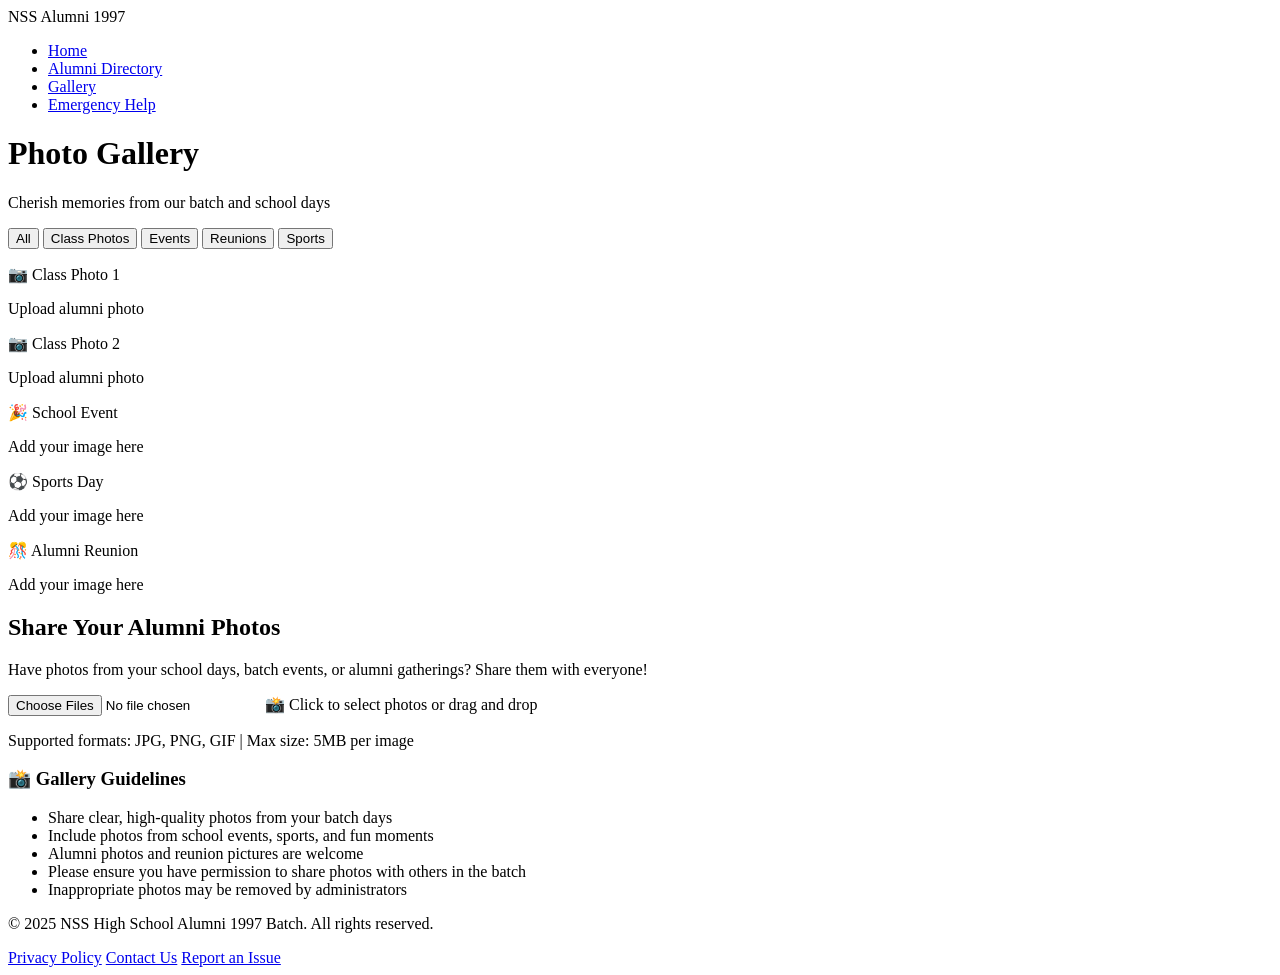
==== gallery.html @ 9a9feae9 "Add all website files: HTML pages, CSS, JavaScript, and data files" ====
<!DOCTYPE html>
<html lang="en">
<head>
    <meta charset="UTF-8">
    <meta name="viewport" content="width=device-width, initial-scale=1.0">
    <title>Photo Gallery - NSS Alumni 1997</title>
    <link rel="stylesheet" href="css/style.css">
</head>
<body>
    <!-- Navigation -->
    <nav class="navbar">
        <div class="container">
            <div class="logo">NSS Alumni 1997</div>
            <ul class="nav-links">
                <li><a href="index.html">Home</a></li>
                <li><a href="alumni-directory.html">Alumni Directory</a></li>
                <li><a href="gallery.html" class="active">Gallery</a></li>
                <li><a href="emergency-contacts.html">Emergency Help</a></li>
            </ul>
        </div>
    </nav>

    <!-- Page Header -->
    <header class="page-header">
        <h1>Photo Gallery</h1>
        <p>Cherish memories from our batch and school days</p>
    </header>

    <main class="container">
        <!-- Category Filter -->
        <section class="gallery-filters">
            <button class="filter-btn active" data-filter="all">All</button>
            <button class="filter-btn" data-filter="class-photos">Class Photos</button>
            <button class="filter-btn" data-filter="events">Events</button>
            <button class="filter-btn" data-filter="reunions">Reunions</button>
            <button class="filter-btn" data-filter="sports">Sports</button>
        </section>

        <!-- Gallery Grid -->
        <section class="gallery-grid" id="gallery-grid">
            <!-- Sample Gallery Images -->
            <div class="gallery-item" data-category="class-photos">
                <div class="gallery-placeholder">
                    <p>📷 Class Photo 1</p>
                    <p class="small">Upload alumni photo</p>
                </div>
            </div>
            <div class="gallery-item" data-category="class-photos">
                <div class="gallery-placeholder">
                    <p>📷 Class Photo 2</p>
                    <p class="small">Upload alumni photo</p>
                </div>
            </div>
            <div class="gallery-item" data-category="events">
                <div class="gallery-placeholder">
                    <p>🎉 School Event</p>
                    <p class="small">Add your image here</p>
                </div>
            </div>
            <div class="gallery-item" data-category="sports">
                <div class="gallery-placeholder">
                    <p>⚽ Sports Day</p>
                    <p class="small">Add your image here</p>
                </div>
            </div>
            <div class="gallery-item" data-category="reunions">
                <div class="gallery-placeholder">
                    <p>🎊 Alumni Reunion</p>
                    <p class="small">Add your image here</p>
                </div>
            </div>
        </section>

        <!-- Upload Section -->
        <section class="upload-section">
            <h2>Share Your Alumni Photos</h2>
            <p>Have photos from your school days, batch events, or alumni gatherings? Share them with everyone!</p>
            <div class="upload-area">
                <input type="file" id="photo-upload" accept="image/*" multiple>
                <label for="photo-upload" class="upload-label">
                    <span>📸 Click to select photos or drag and drop</span>
                    <p class="small">Supported formats: JPG, PNG, GIF | Max size: 5MB per image</p>
                </label>
            </div>
            <div id="upload-message" class="upload-message" style="display: none;"></div>
        </section>

        <!-- Gallery Info -->
        <section class="gallery-info">
            <h3>📸 Gallery Guidelines</h3>
            <ul>
                <li>Share clear, high-quality photos from your batch days</li>
                <li>Include photos from school events, sports, and fun moments</li>
                <li>Alumni photos and reunion pictures are welcome</li>
                <li>Please ensure you have permission to share photos with others in the batch</li>
                <li>Inappropriate photos may be removed by administrators</li>
            </ul>
        </section>
    </main>

    <!-- Image Modal for Full View -->
    <div id="image-modal" class="image-modal" style="display: none;">
        <div class="modal-content">
            <span class="close-modal">&times;</span>
            <img id="modal-image" src="" alt="Full view" />
        </div>
    </div>

    <!-- Footer -->
    <footer class="footer">
        <div class="container">
            <p>&copy; 2025 NSS High School Alumni 1997 Batch. All rights reserved.</p>
            <div class="footer-links">
                <a href="#">Privacy Policy</a>
                <a href="#">Contact Us</a>
                <a href="#">Report an Issue</a>
            </div>
        </div>
    </footer>

    <script src="js/script.js"></script>
    <script src="js/gallery.js"></script>
</body>
</html>
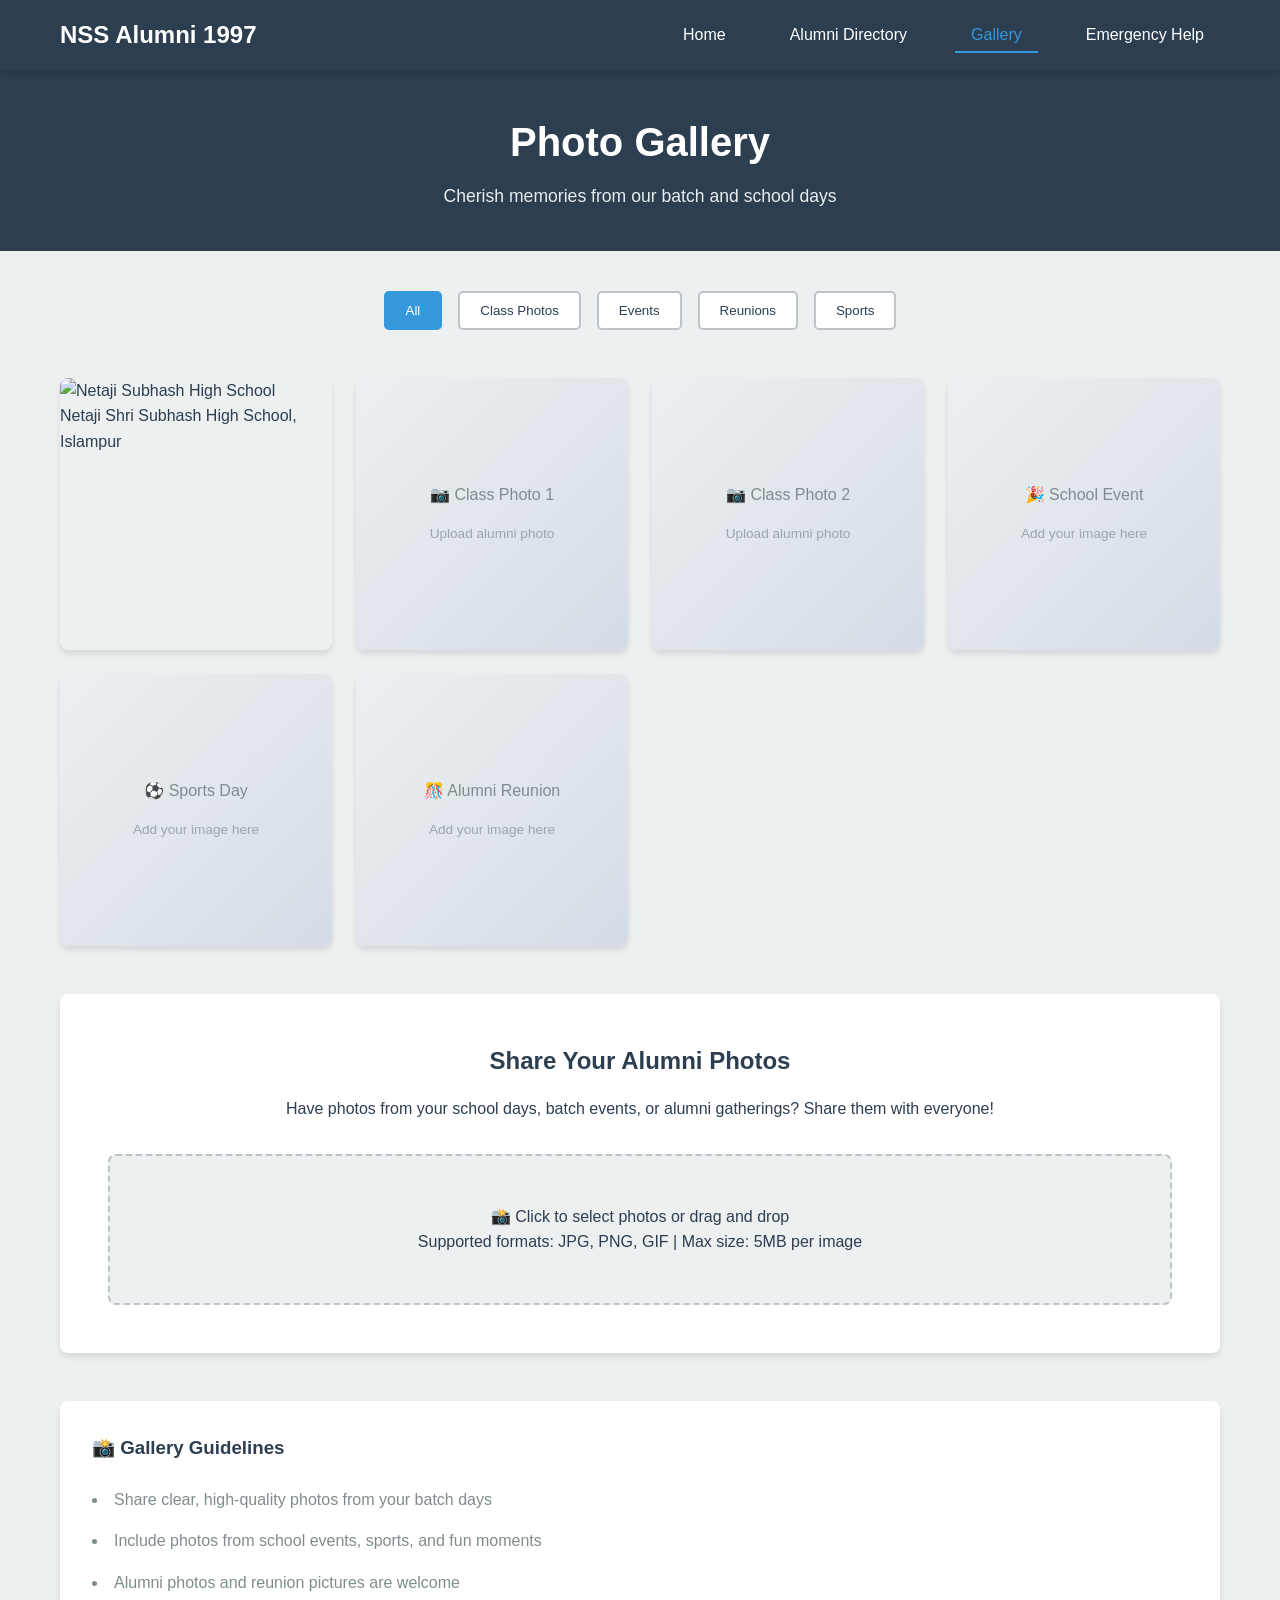
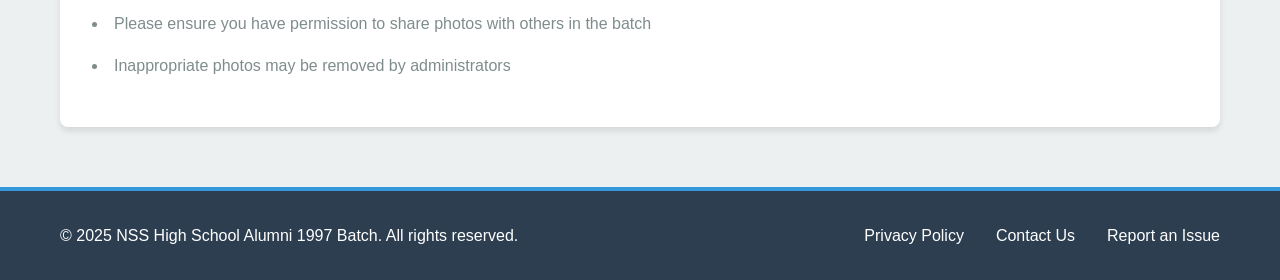
==== commit cf571035: "Add Netaji Subhash High School photo to gallery" ====
--- a/gallery.html
+++ b/gallery.html
@@ -38,6 +38,11 @@
 
         <!-- Gallery Grid -->
         <section class="gallery-grid" id="gallery-grid">
+            <!-- School Building Photo -->
+            <div class="gallery-item" data-category="class-photos">
+                <img src="images/gallery/netaji-subhash-school.jpg" alt="Netaji Subhash High School" onclick="openModal(this)">
+                <p class="image-caption">Netaji Shri Subhash High School, Islampur</p>
+            </div>
             <!-- Sample Gallery Images -->
             <div class="gallery-item" data-category="class-photos">
                 <div class="gallery-placeholder">
@@ -120,5 +125,17 @@
 
     <script src="js/script.js"></script>
     <script src="js/gallery.js"></script>
+    <script>
+        function openModal(img) {
+            var modal = document.getElementById("image-modal");
+            var modalImg = document.getElementById("modal-image");
+            modal.style.display = "block";
+            modalImg.src = img.src;
+        }
+
+        document.querySelector(".close-modal").onclick = function() {
+            document.getElementById("image-modal").style.display = "none";
+        }
+    </script>
 </body>
-</html>+</html>
--- a/css/style.css
+++ b/css/style.css
@@ -0,0 +1,803 @@
+/* ============================================
+   NSS Alumni Website - Main Stylesheet
+   ============================================ */
+
+* {
+    margin: 0;
+    padding: 0;
+    box-sizing: border-box;
+}
+
+:root {
+    --primary-color: #2c3e50;
+    --secondary-color: #3498db;
+    --accent-color: #e74c3c;
+    --success-color: #27ae60;
+    --text-dark: #2c3e50;
+    --text-light: #7f8c8d;
+    --bg-light: #ecf0f1;
+    --bg-white: #ffffff;
+    --border-color: #bdc3c7;
+    --shadow: 0 4px 6px rgba(0, 0, 0, 0.1);
+    --transition: all 0.3s ease;
+}
+
+body {
+    font-family: 'Segoe UI', Tahoma, Geneva, Verdana, sans-serif;
+    line-height: 1.6;
+    color: var(--text-dark);
+    background-color: var(--bg-light);
+}
+
+.container {
+    max-width: 1200px;
+    margin: 0 auto;
+    padding: 0 20px;
+}
+
+.navbar {
+    background-color: var(--primary-color);
+    padding: 1rem 0;
+    box-shadow: var(--shadow);
+    position: sticky;
+    top: 0;
+    z-index: 100;
+}
+
+.navbar .container {
+    display: flex;
+    justify-content: space-between;
+    align-items: center;
+}
+
+.logo {
+    font-size: 1.5rem;
+    font-weight: bold;
+    color: white;
+}
+
+.nav-links {
+    display: flex;
+    list-style: none;
+    gap: 2rem;
+}
+
+.nav-links a {
+    color: white;
+    text-decoration: none;
+    transition: var(--transition);
+    padding: 0.5rem 1rem;
+    border-bottom: 2px solid transparent;
+}
+
+.nav-links a:hover,
+.nav-links a.active {
+    border-bottom-color: var(--secondary-color);
+    color: var(--secondary-color);
+}
+
+.hero {
+    background-size: cover;
+    background-position: center;
+    background-attachment: fixed;
+    color: white;
+    padding: 120px 20px;
+    text-align: center;
+    position: relative;
+    min-height: 500px;
+    display: flex;
+    align-items: center;
+    justify-content: center;
+}
+
+.hero-overlay {
+    position: absolute;
+    top: 0;
+    left: 0;
+    right: 0;
+    bottom: 0;
+    background: rgba(0, 0, 0, 0.5);
+    z-index: 1;
+}
+
+.hero-content {
+    position: relative;
+    z-index: 2;
+}
+
+.hero-content h1 {
+    font-size: 3.5rem;
+    margin-bottom: 0.5rem;
+    text-shadow: 2px 2px 4px rgba(0, 0, 0, 0.7);
+    font-weight: bold;
+}
+
+.tagline {
+    font-size: 1.8rem;
+    margin-bottom: 1rem;
+    opacity: 0.95;
+    text-shadow: 1px 1px 3px rgba(0, 0, 0, 0.7);
+}
+
+.subtitle {
+    font-size: 1.3rem;
+    margin-bottom: 2rem;
+    opacity: 0.9;
+    text-shadow: 1px 1px 3px rgba(0, 0, 0, 0.7);
+}
+
+.hero-buttons {
+    display: flex;
+    gap: 1rem;
+    justify-content: center;
+    flex-wrap: wrap;
+}
+
+.btn {
+    padding: 14px 35px;
+    border: none;
+    border-radius: 5px;
+    cursor: pointer;
+    text-decoration: none;
+    font-size: 1rem;
+    font-weight: 600;
+    transition: var(--transition);
+    display: inline-block;
+    box-shadow: 0 4px 8px rgba(0, 0, 0, 0.2);
+}
+
+.btn-primary {
+    background-color: var(--secondary-color);
+    color: white;
+}
+
+.btn-primary:hover {
+    background-color: #2980b9;
+    transform: translateY(-3px);
+    box-shadow: 0 6px 12px rgba(0, 0, 0, 0.3);
+}
+
+.btn-secondary {
+    background-color: var(--accent-color);
+    color: white;
+}
+
+.btn-secondary:hover {
+    background-color: #c0392b;
+    transform: translateY(-3px);
+    box-shadow: 0 6px 12px rgba(0, 0, 0, 0.3);
+}
+
+.page-header {
+    background-color: var(--primary-color);
+    color: white;
+    padding: 40px 20px;
+    text-align: center;
+    margin-bottom: 40px;
+}
+
+.page-header h1 {
+    font-size: 2.5rem;
+    margin-bottom: 0.5rem;
+}
+
+.page-header p {
+    font-size: 1.1rem;
+    opacity: 0.9;
+}
+
+.stats {
+    display: grid;
+    grid-template-columns: repeat(auto-fit, minmax(200px, 1fr));
+    gap: 2rem;
+    margin: 40px 0;
+}
+
+.stat-card {
+    background: white;
+    padding: 2rem;
+    border-radius: 8px;
+    text-align: center;
+    box-shadow: var(--shadow);
+    transition: var(--transition);
+}
+
+.stat-card:hover {
+    transform: translateY(-5px);
+    box-shadow: 0 8px 12px rgba(0, 0, 0, 0.15);
+}
+
+.stat-card h3 {
+    color: var(--text-light);
+    font-size: 0.9rem;
+    margin-bottom: 1rem;
+    text-transform: uppercase;
+}
+
+.stat-value {
+    font-size: 2.5rem;
+    font-weight: bold;
+    color: var(--secondary-color);
+}
+
+.about {
+    background: white;
+    padding: 40px;
+    border-radius: 8px;
+    margin: 40px 0;
+    box-shadow: var(--shadow);
+}
+
+.about h2 {
+    color: var(--primary-color);
+    margin-bottom: 1.5rem;
+    font-size: 2rem;
+}
+
+.about p {
+    color: var(--text-light);
+    line-height: 1.8;
+    font-size: 1.1rem;
+}
+
+.features {
+    margin: 60px 0;
+}
+
+.features h2 {
+    color: var(--primary-color);
+    text-align: center;
+    margin-bottom: 3rem;
+    font-size: 2rem;
+}
+
+.feature-grid {
+    display: grid;
+    grid-template-columns: repeat(auto-fit, minmax(250px, 1fr));
+    gap: 2rem;
+}
+
+.feature-card {
+    background: white;
+    padding: 2rem;
+    border-radius: 8px;
+    text-align: center;
+    box-shadow: var(--shadow);
+    transition: var(--transition);
+}
+
+.feature-card:hover {
+    transform: translateY(-10px);
+    box-shadow: 0 8px 12px rgba(0, 0, 0, 0.15);
+}
+
+.feature-icon {
+    font-size: 3rem;
+    margin-bottom: 1rem;
+}
+
+.feature-card h3 {
+    color: var(--primary-color);
+    margin-bottom: 1rem;
+}
+
+.feature-card p {
+    color: var(--text-light);
+}
+
+.cta {
+    background: linear-gradient(135deg, var(--secondary-color) 0%, var(--accent-color) 100%);
+    color: white;
+    padding: 60px 40px;
+    border-radius: 8px;
+    text-align: center;
+    margin: 60px 0;
+}
+
+.cta h2 {
+    font-size: 2rem;
+    margin-bottom: 1rem;
+}
+
+.cta p {
+    font-size: 1.1rem;
+    margin-bottom: 2rem;
+}
+
+.directory-controls {
+    display: flex;
+    gap: 2rem;
+    margin-bottom: 3rem;
+    flex-wrap: wrap;
+    background: white;
+    padding: 2rem;
+    border-radius: 8px;
+    box-shadow: var(--shadow);
+}
+
+.search-box {
+    flex: 1;
+    min-width: 250px;
+}
+
+.search-input {
+    width: 100%;
+    padding: 12px;
+    border: 1px solid var(--border-color);
+    border-radius: 5px;
+    font-size: 1rem;
+}
+
+.filter-options {
+    display: flex;
+    gap: 1rem;
+}
+
+.filter-select {
+    padding: 12px;
+    border: 1px solid var(--border-color);
+    border-radius: 5px;
+    font-size: 1rem;
+    background: white;
+}
+
+.alumni-grid {
+    display: grid;
+    grid-template-columns: repeat(auto-fill, minmax(250px, 1fr));
+    gap: 2rem;
+    margin-bottom: 3rem;
+}
+
+.alumni-card {
+    background: white;
+    border-radius: 8px;
+    overflow: hidden;
+    box-shadow: var(--shadow);
+    transition: var(--transition);
+    cursor: pointer;
+}
+
+.alumni-card:hover {
+    transform: translateY(-5px);
+    box-shadow: 0 8px 12px rgba(0, 0, 0, 0.15);
+}
+
+.alumni-image {
+    width: 100%;
+    height: 200px;
+    background-color: var(--bg-light);
+    display: flex;
+    align-items: center;
+    justify-content: center;
+    font-size: 3rem;
+}
+
+.alumni-info {
+    padding: 1.5rem;
+}
+
+.alumni-name {
+    font-size: 1.2rem;
+    font-weight: bold;
+    color: var(--primary-color);
+    margin-bottom: 0.5rem;
+}
+
+.alumni-profession {
+    color: var(--secondary-color);
+    font-size: 0.9rem;
+    margin-bottom: 1rem;
+}
+
+.alumni-contact {
+    font-size: 0.85rem;
+    color: var(--text-light);
+}
+
+.gallery-filters {
+    display: flex;
+    gap: 1rem;
+    margin-bottom: 3rem;
+    flex-wrap: wrap;
+    justify-content: center;
+}
+
+.filter-btn {
+    padding: 10px 20px;
+    border: 2px solid var(--border-color);
+    background: white;
+    color: var(--text-dark);
+    border-radius: 5px;
+    cursor: pointer;
+    transition: var(--transition);
+}
+
+.filter-btn.active,
+.filter-btn:hover {
+    background: var(--secondary-color);
+    color: white;
+    border-color: var(--secondary-color);
+}
+
+.gallery-grid {
+    display: grid;
+    grid-template-columns: repeat(auto-fill, minmax(250px, 1fr));
+    gap: 1.5rem;
+    margin-bottom: 3rem;
+}
+
+.gallery-item {
+    border-radius: 8px;
+    overflow: hidden;
+    box-shadow: var(--shadow);
+    cursor: pointer;
+    transition: var(--transition);
+    aspect-ratio: 1/1;
+}
+
+.gallery-item:hover {
+    transform: scale(1.05);
+}
+
+.gallery-image-wrapper {
+    width: 100%;
+    height: 100%;
+    position: relative;
+    overflow: hidden;
+}
+
+.gallery-img {
+    width: 100%;
+    height: 100%;
+    object-fit: cover;
+    transition: var(--transition);
+}
+
+.gallery-item:hover .gallery-img {
+    transform: scale(1.1);
+}
+
+.gallery-overlay {
+    position: absolute;
+    bottom: 0;
+    left: 0;
+    right: 0;
+    background: rgba(0, 0, 0, 0.6);
+    color: white;
+    padding: 1rem;
+    text-align: center;
+}
+
+.gallery-placeholder {
+    width: 100%;
+    height: 100%;
+    background: linear-gradient(135deg, var(--bg-light) 0%, #d4dce6 100%);
+    display: flex;
+    flex-direction: column;
+    align-items: center;
+    justify-content: center;
+    text-align: center;
+    color: var(--text-light);
+}
+
+.gallery-placeholder p {
+    margin: 0.5rem 0;
+}
+
+.gallery-placeholder .small {
+    font-size: 0.85rem;
+    opacity: 0.7;
+}
+
+.upload-section {
+    background: white;
+    padding: 3rem;
+    border-radius: 8px;
+    box-shadow: var(--shadow);
+    text-align: center;
+    margin: 3rem 0;
+}
+
+.upload-section h2 {
+    color: var(--primary-color);
+    margin-bottom: 1rem;
+}
+
+.upload-area {
+    margin-top: 2rem;
+}
+
+.upload-label {
+    display: block;
+    padding: 3rem;
+    border: 2px dashed var(--border-color);
+    border-radius: 8px;
+    cursor: pointer;
+    transition: var(--transition);
+    background-color: var(--bg-light);
+}
+
+.upload-label:hover {
+    border-color: var(--secondary-color);
+    background-color: #f0f7ff;
+}
+
+#photo-upload {
+    display: none;
+}
+
+.upload-message {
+    margin-top: 1rem;
+    padding: 1rem;
+    border-radius: 5px;
+    font-weight: 500;
+}
+
+.upload-message.success {
+    background-color: #d4edda;
+    color: #155724;
+    border: 1px solid #c3e6cb;
+}
+
+.upload-message.error {
+    background-color: #f8d7da;
+    color: #721c24;
+    border: 1px solid #f5c6cb;
+}
+
+.gallery-info {
+    background: white;
+    padding: 2rem;
+    border-radius: 8px;
+    box-shadow: var(--shadow);
+    margin: 3rem 0;
+}
+
+.gallery-info h3 {
+    color: var(--primary-color);
+    margin-bottom: 1.5rem;
+}
+
+.gallery-info ul {
+    list-style-position: inside;
+    color: var(--text-light);
+}
+
+.gallery-info li {
+    margin-bottom: 1rem;
+    line-height: 1.6;
+}
+
+.image-modal {
+    position: fixed;
+    z-index: 1000;
+    left: 0;
+    top: 0;
+    width: 100%;
+    height: 100%;
+    background-color: rgba(0, 0, 0, 0.8);
+    display: flex;
+    align-items: center;
+    justify-content: center;
+}
+
+.modal-content {
+    position: relative;
+    max-width: 90vw;
+    max-height: 90vh;
+}
+
+.modal-content img {
+    width: 100%;
+    height: auto;
+    max-height: 85vh;
+    object-fit: contain;
+}
+
+.close-modal {
+    position: absolute;
+    top: -40px;
+    right: 0;
+    color: white;
+    font-size: 40px;
+    font-weight: bold;
+    cursor: pointer;
+    transition: var(--transition);
+}
+
+.close-modal:hover {
+    color: var(--secondary-color);
+}
+
+.contacts-section {
+    margin: 3rem 0;
+}
+
+.contacts-section h2 {
+    color: var(--primary-color);
+    margin-bottom: 2rem;
+    font-size: 1.8rem;
+}
+
+.contacts-grid {
+    display: grid;
+    grid-template-columns: repeat(auto-fit, minmax(280px, 1fr));
+    gap: 2rem;
+    margin-bottom: 2rem;
+}
+
+.contact-card {
+    background: white;
+    padding: 2rem;
+    border-radius: 8px;
+    box-shadow: var(--shadow);
+    border-left: 4px solid var(--secondary-color);
+}
+
+.contact-card.emergency {
+    border-left-color: var(--accent-color);
+    background: linear-gradient(135deg, #fff9f9 0%, white 100%);
+}
+
+.contact-card.highlight {
+    background: linear-gradient(135deg, #f0f7ff 0%, white 100%);
+    border-left-color: var(--secondary-color);
+}
+
+.contact-card h3 {
+    color: var(--primary-color);
+    margin-bottom: 1rem;
+}
+
+.contact-number {
+    font-size: 1.5rem;
+    font-weight: bold;
+    color: var(--secondary-color);
+    margin: 0.5rem 0;
+}
+
+.contact-card.emergency .contact-number {
+    color: var(--accent-color);
+}
+
+.contact-desc {
+    color: var(--text-light);
+    font-size: 0.9rem;
+    margin-top: 0.5rem;
+}
+
+.info-section {
+    background: white;
+    padding: 2rem;
+    border-radius: 8px;
+    box-shadow: var(--shadow);
+    margin: 3rem 0;
+}
+
+.info-section h2 {
+    color: var(--primary-color);
+    margin-bottom: 1.5rem;
+}
+
+.tips-list {
+    list-style: none;
+}
+
+.tips-list li {
+    padding: 1rem;
+    margin-bottom: 1rem;
+    background: var(--bg-light);
+    border-radius: 5px;
+    border-left: 4px solid var(--secondary-color);
+}
+
+.tips-list strong {
+    color: var(--primary-color);
+}
+
+.no-results {
+    background: white;
+    padding: 4rem;
+    border-radius: 8px;
+    text-align: center;
+    box-shadow: var(--shadow);
+    color: var(--text-light);
+    font-size: 1.2rem;
+}
+
+.footer {
+    background-color: var(--primary-color);
+    color: white;
+    padding: 2rem 0;
+    margin-top: 60px;
+    border-top: 4px solid var(--secondary-color);
+}
+
+.footer .container {
+    display: flex;
+    justify-content: space-between;
+    align-items: center;
+    flex-wrap: wrap;
+    gap: 1rem;
+}
+
+.footer-links {
+    display: flex;
+    gap: 2rem;
+}
+
+.footer-links a {
+    color: white;
+    text-decoration: none;
+    transition: var(--transition);
+}
+
+.footer-links a:hover {
+    color: var(--secondary-color);
+}
+
+@media (max-width: 768px) {
+    .nav-links {
+        gap: 1rem;
+    }
+    .hero-content h1 {
+        font-size: 2rem;
+    }
+    .tagline {
+        font-size: 1.2rem;
+    }
+    .hero-buttons {
+        flex-direction: column;
+        align-items: center;
+    }
+    .btn {
+        width: 100%;
+        max-width: 300px;
+    }
+    .directory-controls {
+        flex-direction: column;
+    }
+    .footer .container {
+        flex-direction: column;
+        text-align: center;
+    }
+    .stats {
+        grid-template-columns: repeat(2, 1fr);
+    }
+    .feature-grid,
+    .contacts-grid {
+        grid-template-columns: 1fr;
+    }
+}
+
+@media (max-width: 480px) {
+    .logo {
+        font-size: 1.2rem;
+    }
+    .nav-links {
+        gap: 0.5rem;
+    }
+    .nav-links a {
+        padding: 0.5rem 0.75rem;
+        font-size: 0.85rem;
+    }
+    .hero {
+        padding: 80px 20px;
+        min-height: 400px;
+    }
+    .hero-content h1 {
+        font-size: 1.5rem;
+    }
+    .page-header h1 {
+        font-size: 1.8rem;
+    }
+    .stats {
+        grid-template-columns: 1fr;
+    }
+    .about,
+    .cta,
+    .upload-section,
+    .info-section {
+        padding: 1.5rem;
+    }
+}
